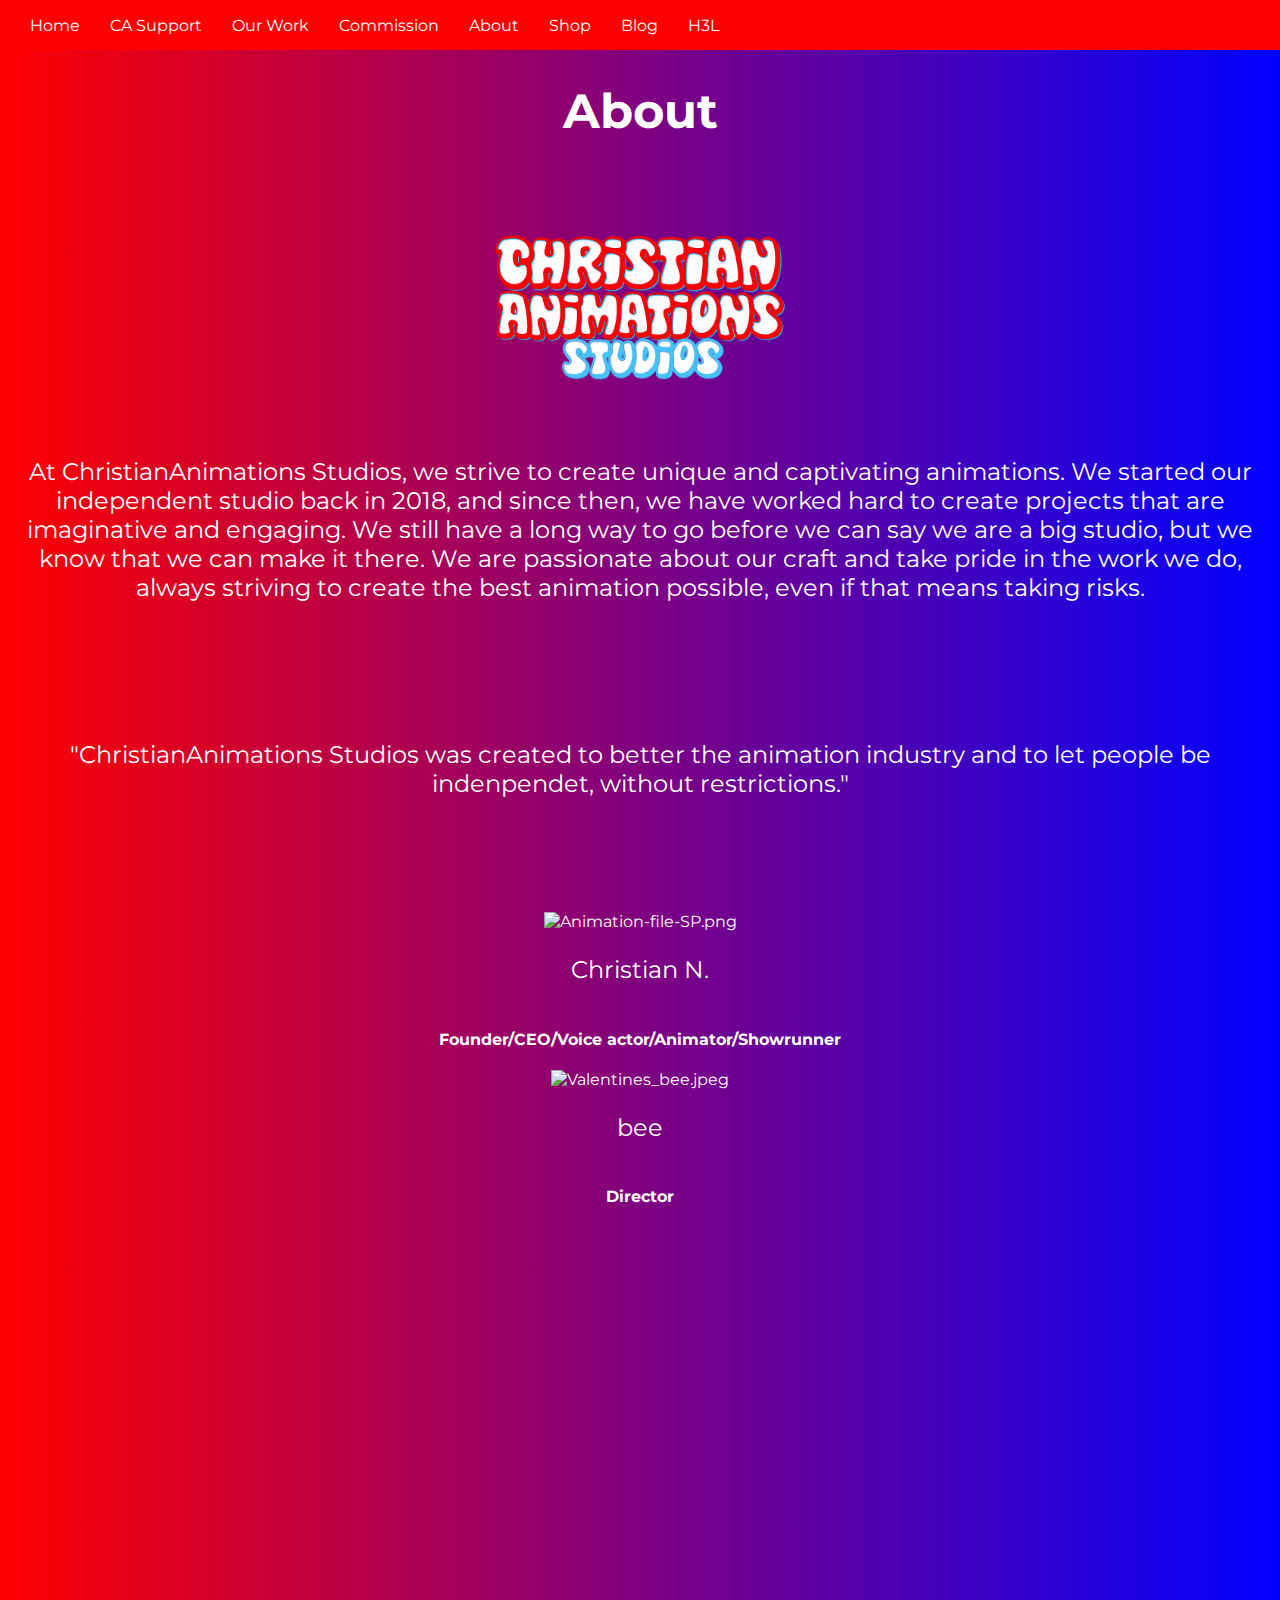
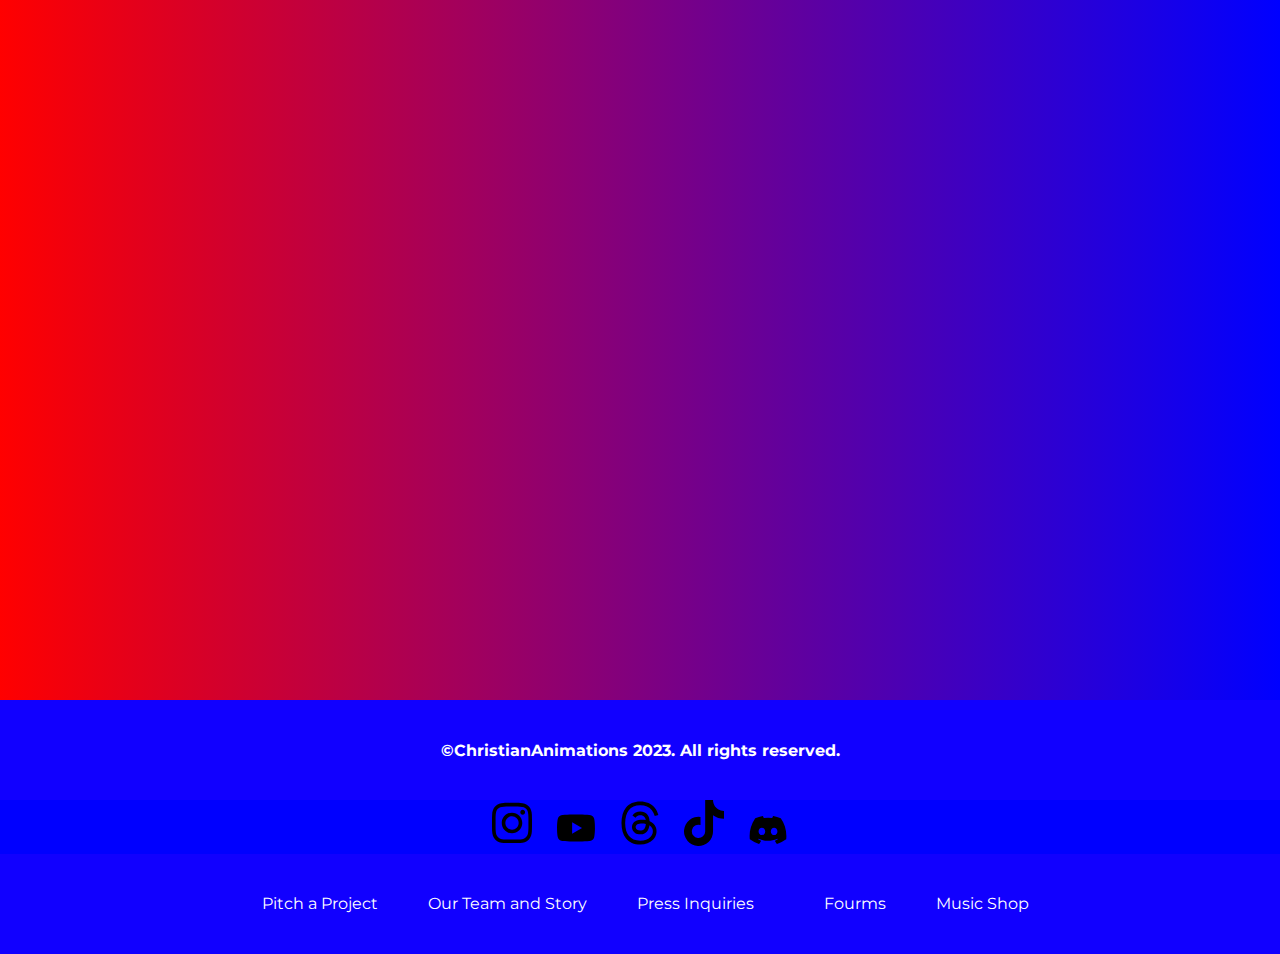
==== about.html @ 2e00e1ab "Update about.html" ====
<!DOCTYPE html>
<html>
<head>
  <title>ChristianAnimations Studios</title>
  <link rel="stylesheet" type="text/css" href="looks.css">
  <link rel="icon" type="image/x-icon" href="assets/favicon.ico">
  <link href="https://fonts.googleapis.com/css2?family=Montserrat&display=swap" rel="stylesheet">
  <script src="https://accounts.google.com/gsi/client" async defer></script>
</head>
<body>
  <div class="toolbar">
    <ul>
      <li><a href="https://castudios.h3l.fun">Home</a></li>
      <li><a href="support">CA Support</a></li>
      <li><a href="work">Our Work</a></li>
      <li><a href="commission">Commission</a></li>
      <li><a href="about">About</a></li>
      <li><a href="shop">Shop</a></li>
      <li><a href="blog">Blog</a></li>
      <li><a href="https://h3l.fun">H3L</a></li>
    </ul>
  </div>
  
  <div class="container">
    <center><h1>About</h1></center>
  <br>
    <center><img src="assets/castudios_full.png" alt="CA Studios" style="width:300px;height:250px;"></center>
    <center><p>At ChristianAnimations Studios, we strive to create unique and captivating animations. We started our independent studio back in 2018, and since then, we have worked hard to create projects that are imaginative and engaging. We still have a long way to go before we can say we are a big studio, but we know that we can make it there. We are passionate about our craft and take pride in the work we do, always striving to create the best animation possible, even if that means taking risks.</p></center>
    <br>
    <h1> </h1>
    <br>
    <center><p>"ChristianAnimations Studios was created to better the animation industry and to let people be indenpendet, without restrictions."</p></center>
    <br>
    <h1> </h1>
    <br>
    <center><img src="https://static.wixstatic.com/media/800c4d_373741aff84a4f86a3fc3f7c6b6953f8~mv2.png/v1/crop/x_1880,y_0,w_1731,h_2160/fill/w_744,h_928,al_c,q_90,usm_1.20_1.00_0.01,enc_auto/Animation-file-SP.png" alt="Animation-file-SP.png" width="372" height="464" style="width: 372px; height: 464px; object-fit: cover; object-position: 50% 50%;" fetchpriority="high"></center>
    <center><p>Christian N.</p></center>
    <center><h4>Founder/CEO/Voice actor/Animator/Showrunner</h4></center>
    <center><img src="https://static.wixstatic.com/media/800c4d_637bf7a44eb24964b06ee07a2593292d~mv2.jpeg/v1/crop/x_47,y_0,w_379,h_473/fill/w_455,h_567,al_c,lg_1,q_80,usm_1.20_1.00_0.01,enc_auto/Valentines_bee.jpeg" alt="Valentines_bee.jpeg" width="372" height="464" style="width: 372px; height: 464px; object-fit: cover; object-position: 50% 50%;" fetchpriority="high"></center>
    <center><p>bee</p></center>
    <center><h4>Director</h4></center>
  </div>
  <div class="nava">
    <center><h4>©ChristianAnimations 2023. All rights reserved.</h4></center>
  </div>
      <ul class="social-buttons">
    <center>
      <li><a class="instagram" href="https://www.instagram.com/christiananimations_studios/"><img src="assets/instagram.svg" alt="Instagram"></a></li>
    <li><a class="youtube" href="https://www.youtube.com/channel/UCq3z9XmMqgqKMEOSf66Moug"><img src="assets/youtube.svg" alt="YouTube"></a></li>
    <li><a class="threads" href="https://www.threads.net/@christiananimations_studios"><img src="assets/threads.svg" alt="Threads"></a></li>
    <li><a class="tiktok" href="vm.tiktok.com/TTPd6LSgjP"><img src="assets/tiktok.svg" alt="TikTok"></a></li>
    <li><a class="discord" href="https://discord.com/invite/Xmj9QfmBpZ"><img src="assets/discord.svg" alt="Discord"></a></li>
    </center>
  </ul>
  <div class="nav">
      <br>
    <center>
      <ul>
        <li><a href="https://docs.google.com/forms/d/e/1FAIpQLSdwWqIDrWibYjho2Vg504UZLJV44s0Q4OuvoidfR-sM2nf2wg/viewform">Pitch a Project</a></li>
        <li><a href="about">Our Team and Story</a></li>
        <li><a href="press">Press Inquiries</a></li>
        <li><a href="fourms"></a>Fourms</li>
        <li><a href="music"></a>Music Shop</li>
      </ul>
    </center>
  </div>
  
</body>
</html>
---- looks.css ----
body {
  margin: 0;
  padding: 0;
  font-family: 'Montserrat', sans-serif;
}

a:link {
  color: white;
}

.container {
  background: linear-gradient(to right, red, blue);
  height: 250vh;
  display: flex;
  flex-direction: column;
  align-items: center;
  justify-content: top;
  text-align: center;
  color: white;
}

.container {
  background: linear-gradient(to right, red, blue);
  height: 250vh;
  display: flex;
  flex-direction: column;
  align-items: center;
  justify-content: top;
  text-align: center;
  color: white;
}

h1 {
  font-size: 48px;
  margin-bottom: 20px;
}

p {
  font-size: 24px;
}

.toolbar {
  background-color: red;
  height: 50px;
  color: #ff0000;
  display: flex;
  align-items: center;
  justify-content: space-between;
  padding: 0 20px;
}

.toolbar ul {
  list-style: none;
  margin: 0;
  padding: 0;
  display: flex;
}

.toolbar ul li {
  margin-right: 10px;
}

.toolbar ul li a {
  color: #fff;
  text-decoration: none;
  padding: 10px;
}

.toolbar ul li a:hover {
  background-color: #555;
}

.nava {
  background-color: rgb(17, 0, 255);
  height: 100px;
  color: #ffffff;
  display: flex;
  align-items: center;
  justify-content: center;
  padding: 0 20px;
}

.nav {
  background-color: rgb(17, 0, 255);
  height: 100px;
  color: #ffffff;
  display: flex;
  align-items: center;
  justify-content: center;
  padding: 0 20px;
}

.nav ul {
  list-style: none;
  margin: 0;
  padding: 0;
  display: flex;
}

.nav ul li {
  margin-right: 10px;
}

.nav ul li a {
  color: #fff;
  text-decoration: none;
  padding: 20px;
}

.nav ul li a:hover {
  background-color: #555;
}

.iframe-container {
  margin-top: 20px;
}

.product-icon {
      width: 100px;
      height: 100px;
      object-fit: cover;
      border-radius: 50%;
      margin: 10px;
    }

    .product-name {
      text-align: center;
    }

.social-buttons {
      list-style: none;
      padding: 0;
      margin: 0;
      background-color: blue;
    }
    
    .social-buttons li {
      display: inline-block;
      margin: 0 10px;
    }
    
    .social-buttons li a {
      display: inline-block;
      width: 40px;
      height: 40px;
      line-height: 40px;
      text-align: center;
      border-radius: 50%;
      color: #ffffff;
      font-size: 20px;
      background-color: #333333;
      text-decoration: none;
    }
    
    .social-buttons li a.instagram {
      background-color: blue;
      fill: white !important;
    }
    
    .social-buttons li a.youtube {
      background-color: blue;
      fill: white !important;
    }
    
    .social-buttons li a.threads {
      background-color: blue;
      fill: white !important;
    }
    
    .social-buttons li a.tiktok {
      background-color: blue;
      fill: white !important;
    }
    
    .social-buttons li a.discord {
      background-color: blue;
      fill: white !important;
    }
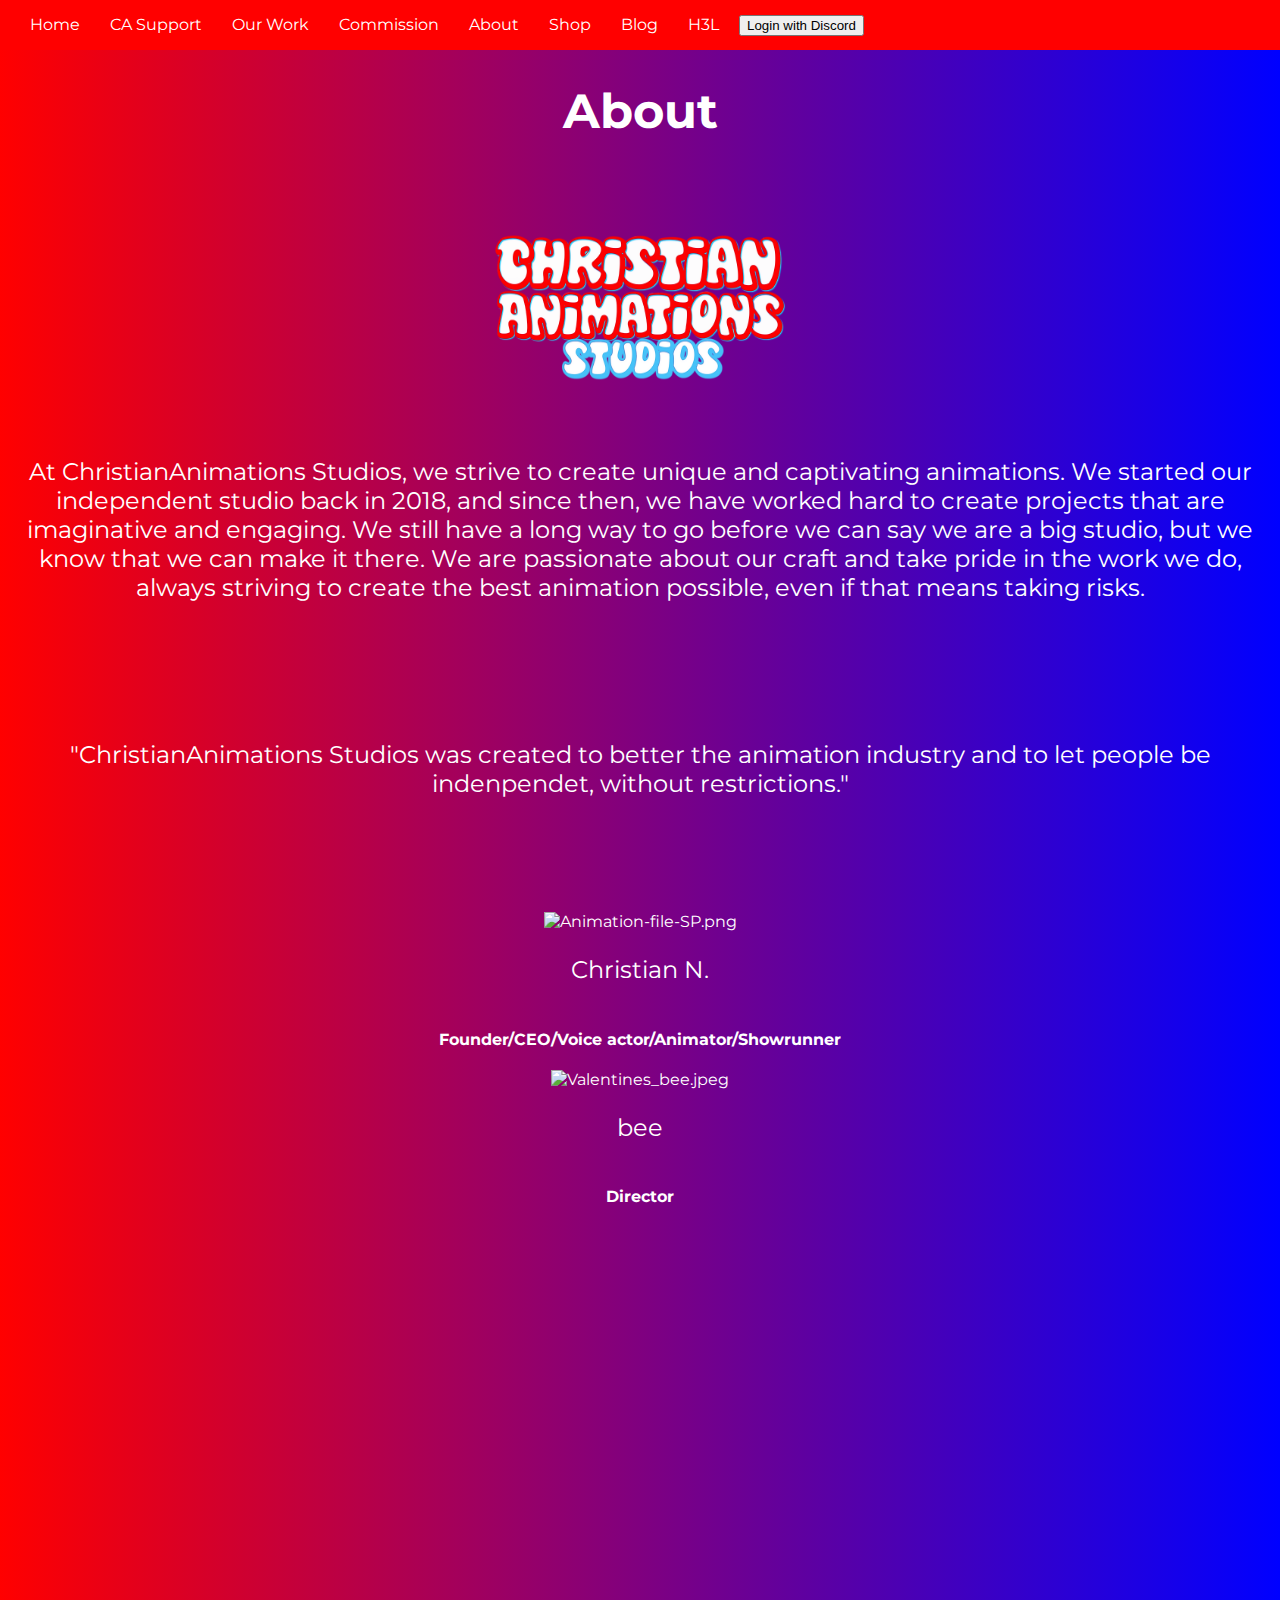
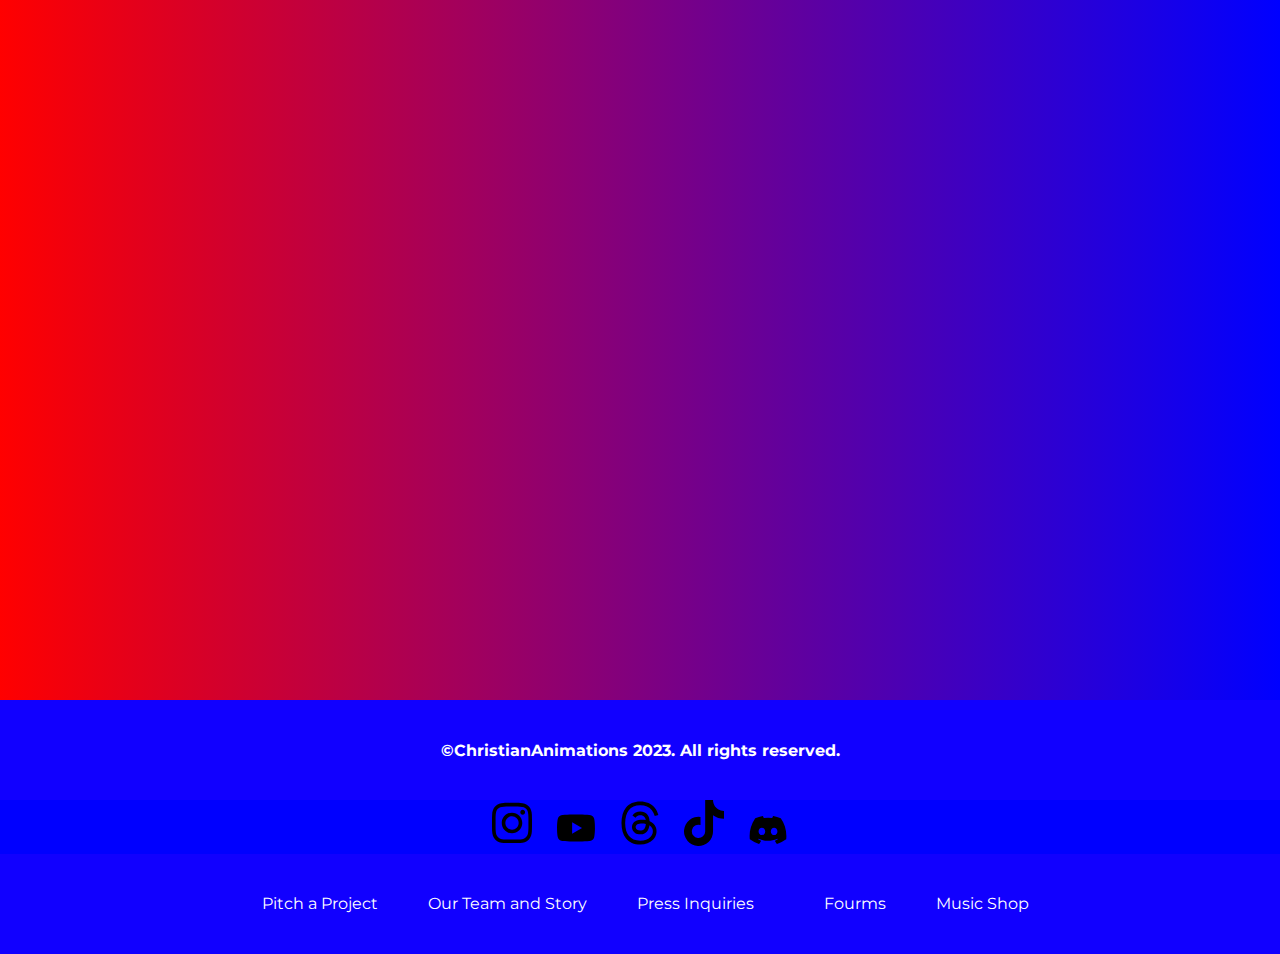
==== commit dbc4a7d4: "Update about.html" ====
--- a/about.html
+++ b/about.html
@@ -18,6 +18,9 @@
       <li><a href="shop">Shop</a></li>
       <li><a href="blog">Blog</a></li>
       <li><a href="https://h3l.fun">H3L</a></li>
+      <button onclick="authorize()">Login with Discord</button>
+
+  <script src="script.js"></script>
     </ul>
   </div>
   
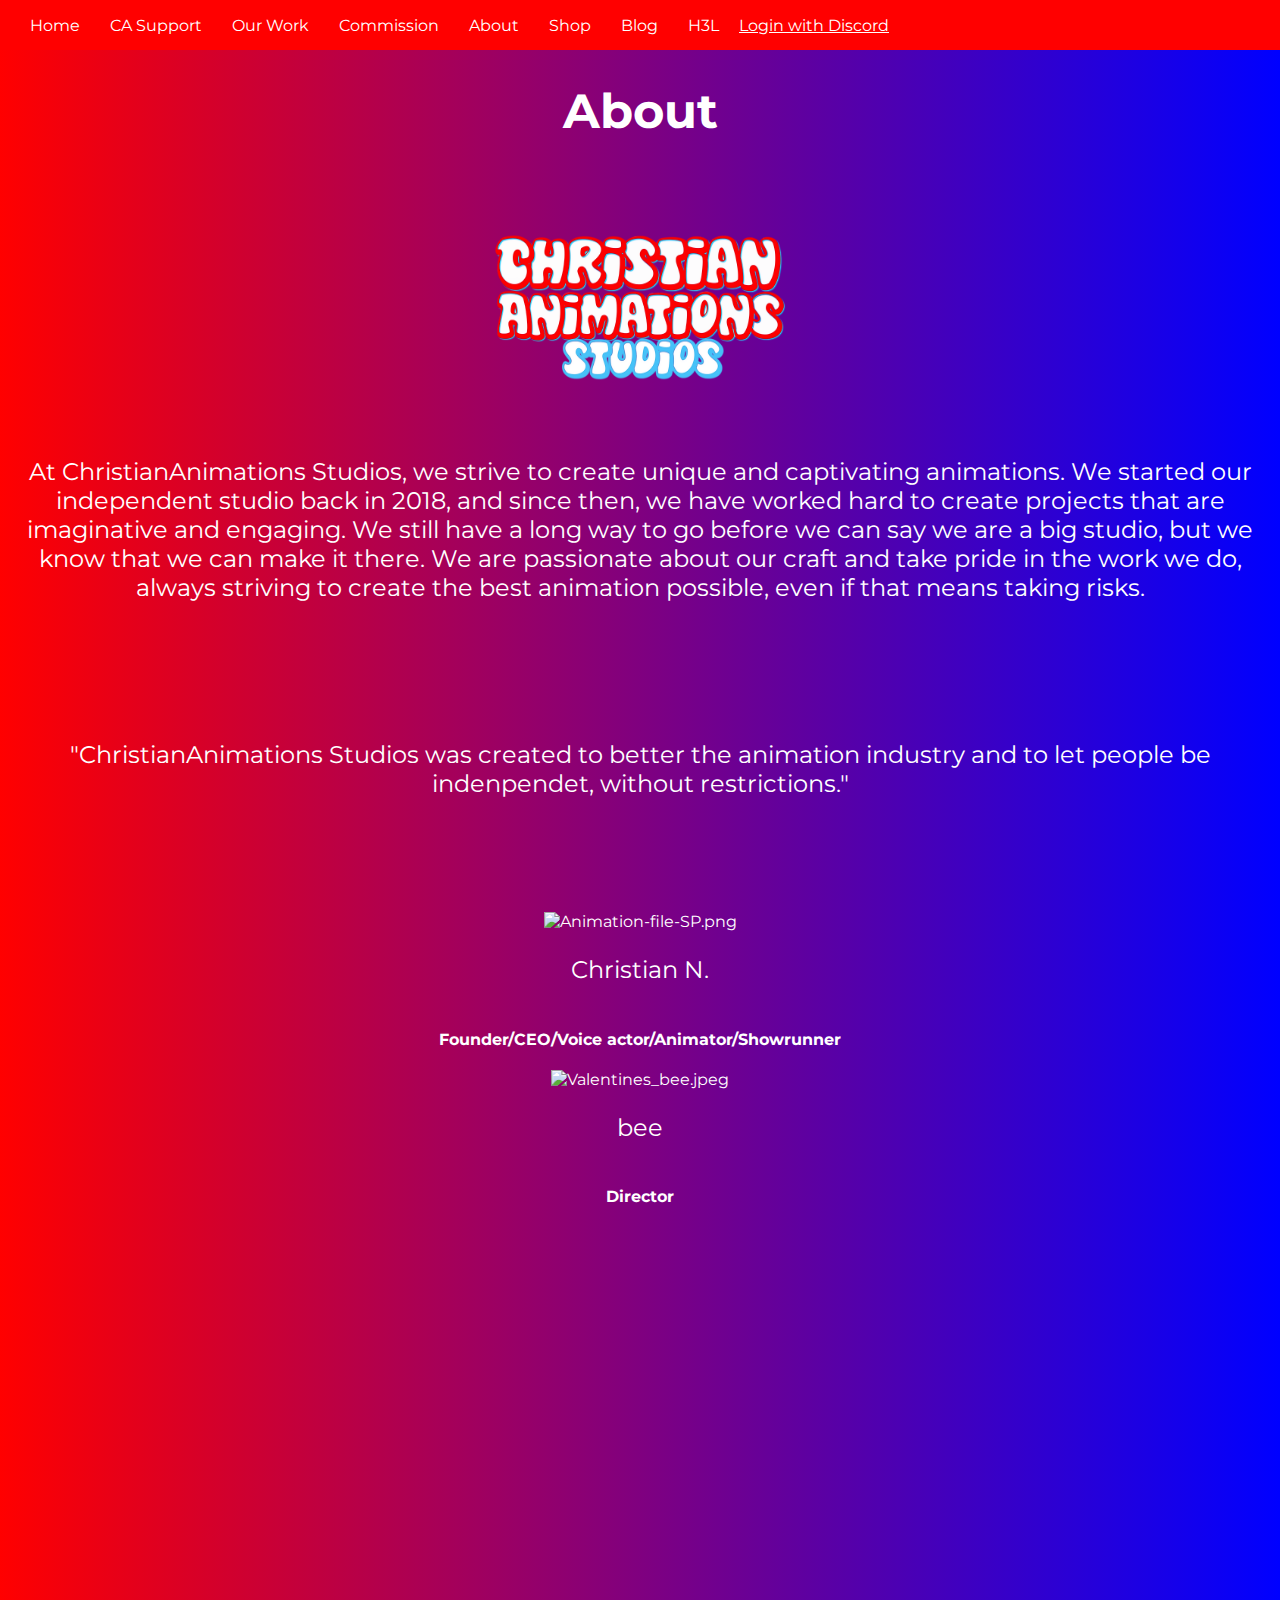
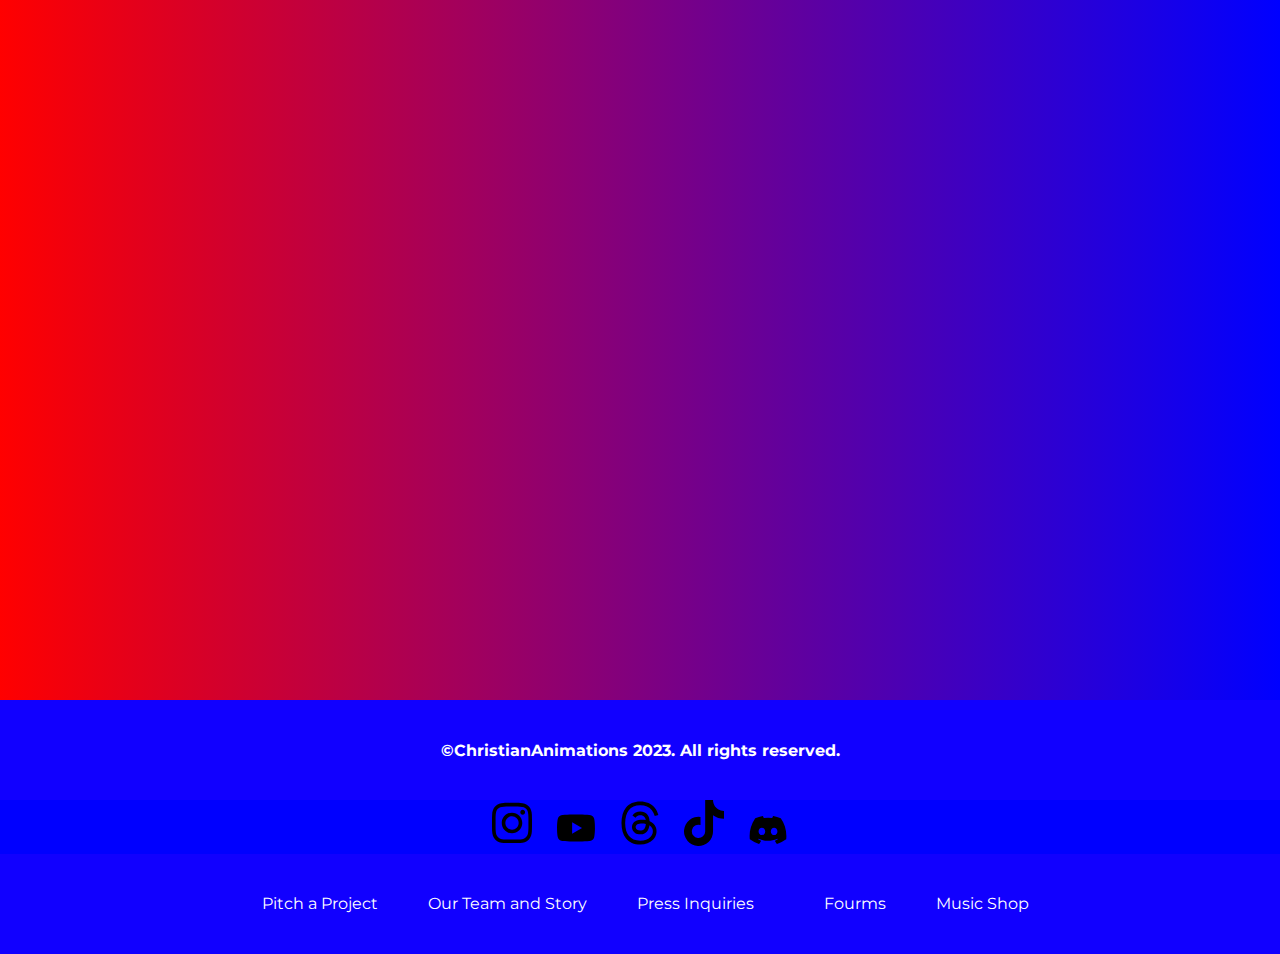
==== commit 78160281: "Update about.html" ====
--- a/about.html
+++ b/about.html
@@ -18,9 +18,12 @@
       <li><a href="shop">Shop</a></li>
       <li><a href="blog">Blog</a></li>
       <li><a href="https://h3l.fun">H3L</a></li>
-      <button onclick="authorize()">Login with Discord</button>
-
-  <script src="script.js"></script>
+      <div class="flex items-center justify-center h-screen bg-discord-gray text-white" >
+        <a id="login" href="#https://discord.com/api/oauth2/authorize?client_id=1173551794073387038&redirect_uri=https%3A%2F%2Fcastudios.h3l.fun%2Fauth&response_type=code&scope=identify%20email" class="bg-discord-blue  text-xl px-5 py-3 rounded-md font-bold flex items-center space-x-4 hover:bg-gray-600 transition duration-75">
+            <i class="fa-brands fa-discord text-2xl"></i>
+            <span>Login with Discord</span>
+        </a>
+    </div>
     </ul>
   </div>
   
--- a/looks.css
+++ b/looks.css
@@ -176,3 +176,5 @@
       background-color: blue;
       fill: white !important;
     }
+
+app.use('',express.static(path.join(__dirname, 'public')));
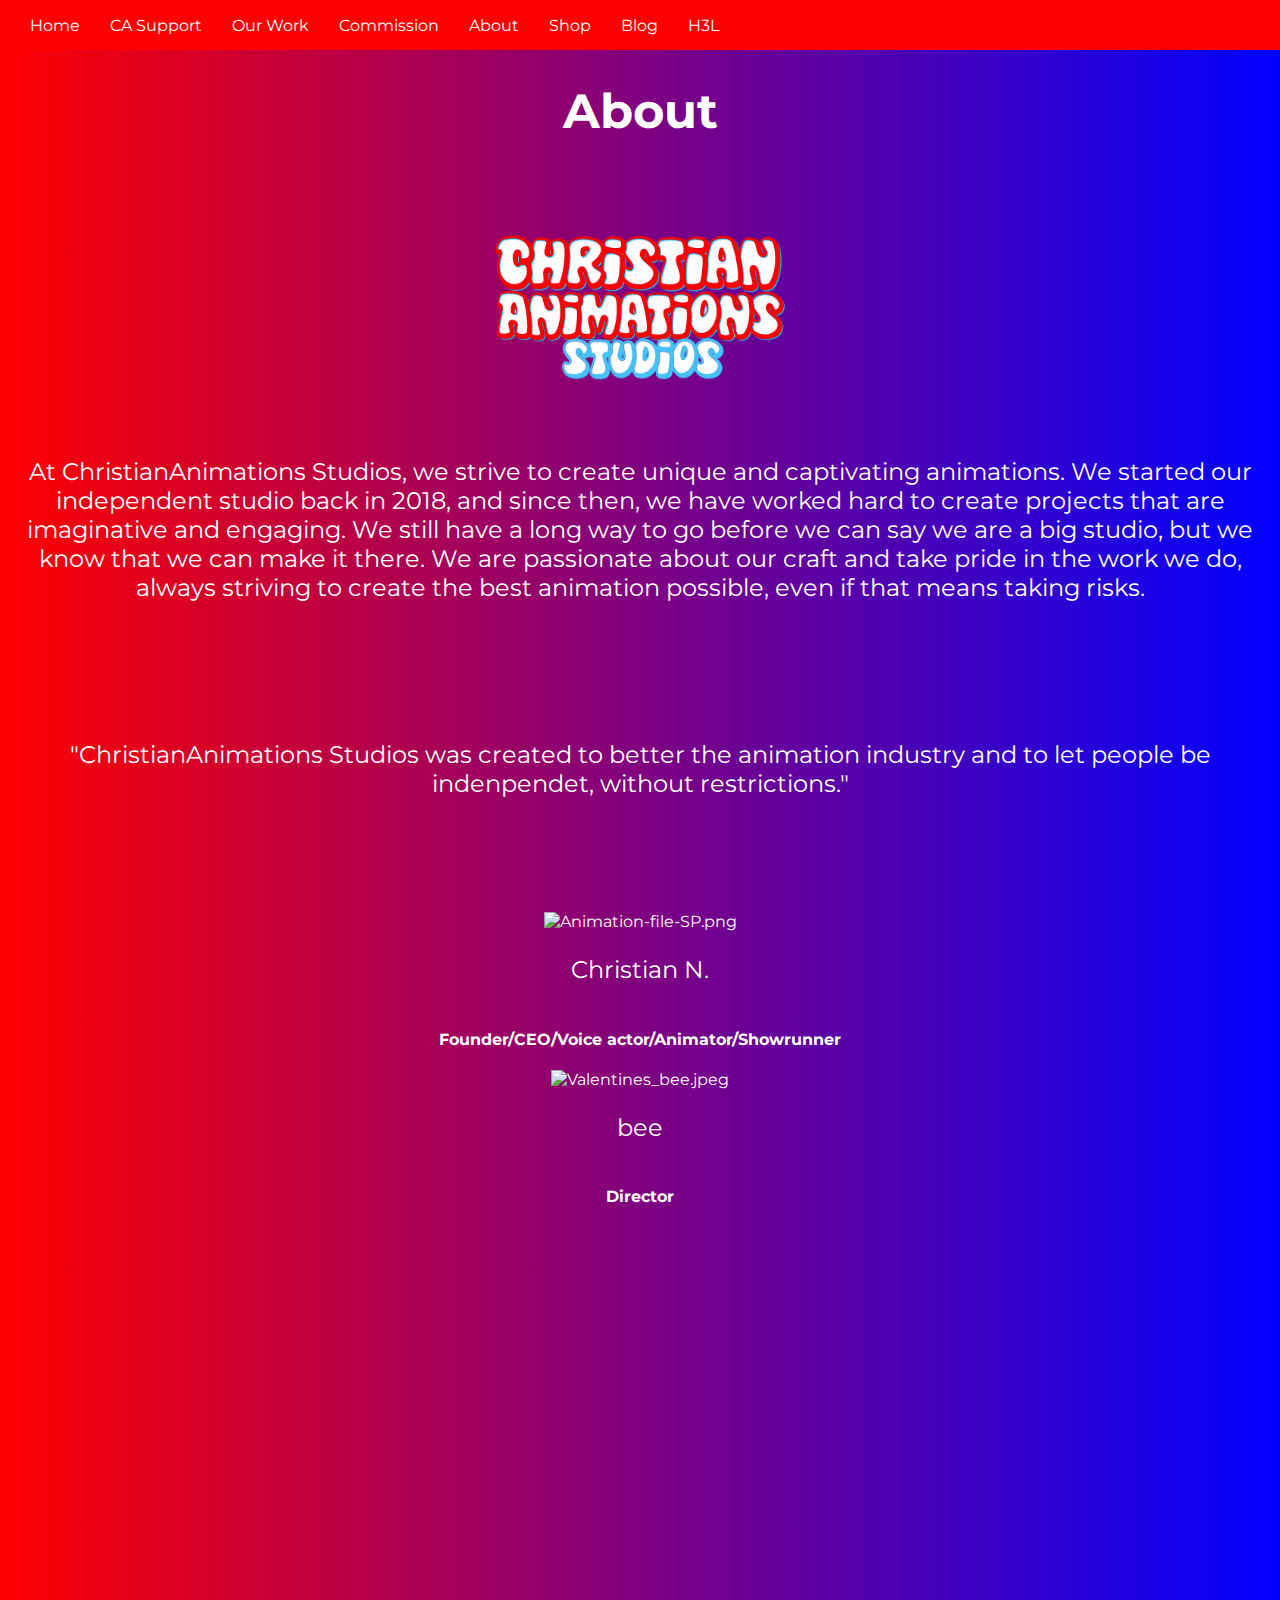
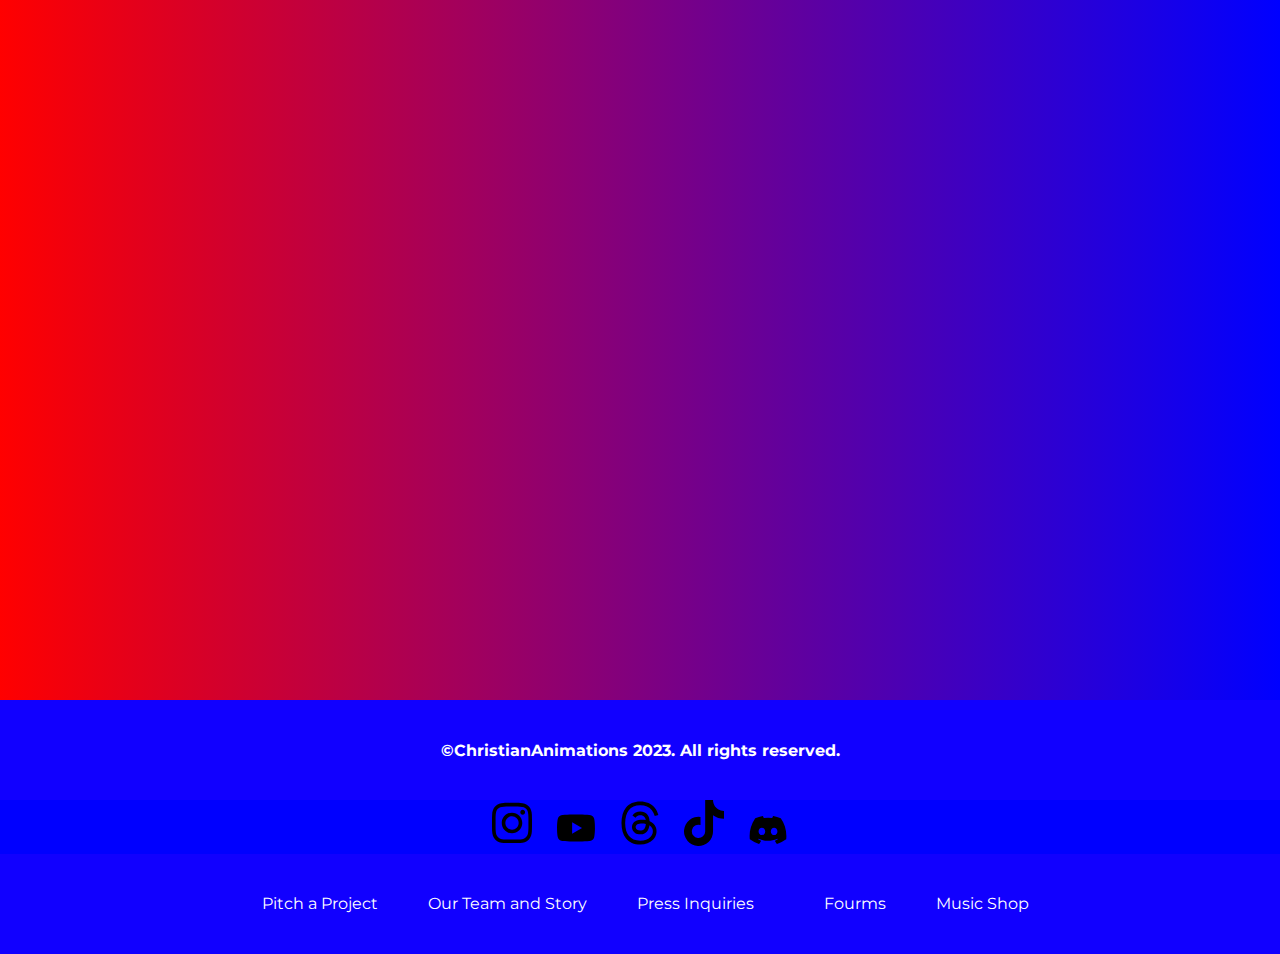
==== commit 47a0a9dc: "Update about.html" ====
--- a/about.html
+++ b/about.html
@@ -18,12 +18,6 @@
       <li><a href="shop">Shop</a></li>
       <li><a href="blog">Blog</a></li>
       <li><a href="https://h3l.fun">H3L</a></li>
-      <div class="flex items-center justify-center h-screen bg-discord-gray text-white" >
-        <a id="login" href="#https://discord.com/api/oauth2/authorize?client_id=1173551794073387038&redirect_uri=https%3A%2F%2Fcastudios.h3l.fun%2Fauth&response_type=code&scope=identify%20email" class="bg-discord-blue  text-xl px-5 py-3 rounded-md font-bold flex items-center space-x-4 hover:bg-gray-600 transition duration-75">
-            <i class="fa-brands fa-discord text-2xl"></i>
-            <span>Login with Discord</span>
-        </a>
-    </div>
     </ul>
   </div>
   
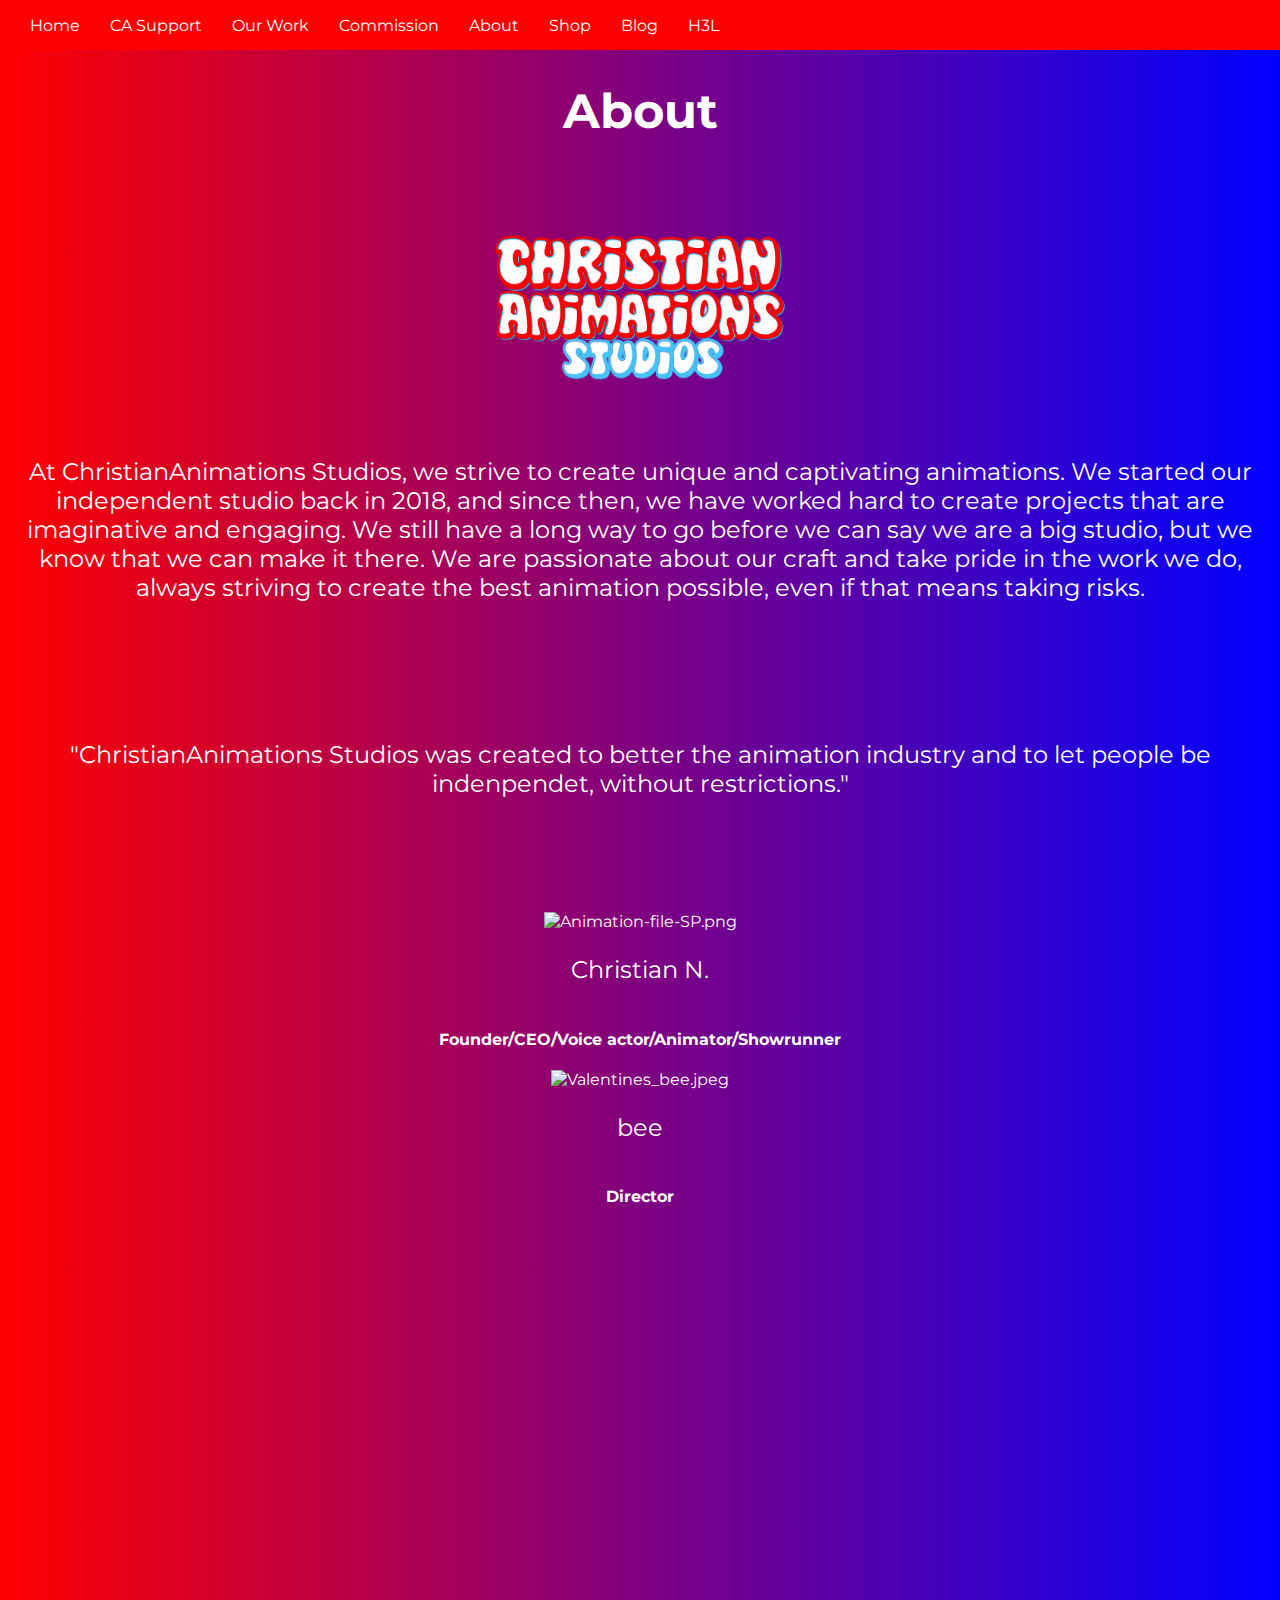
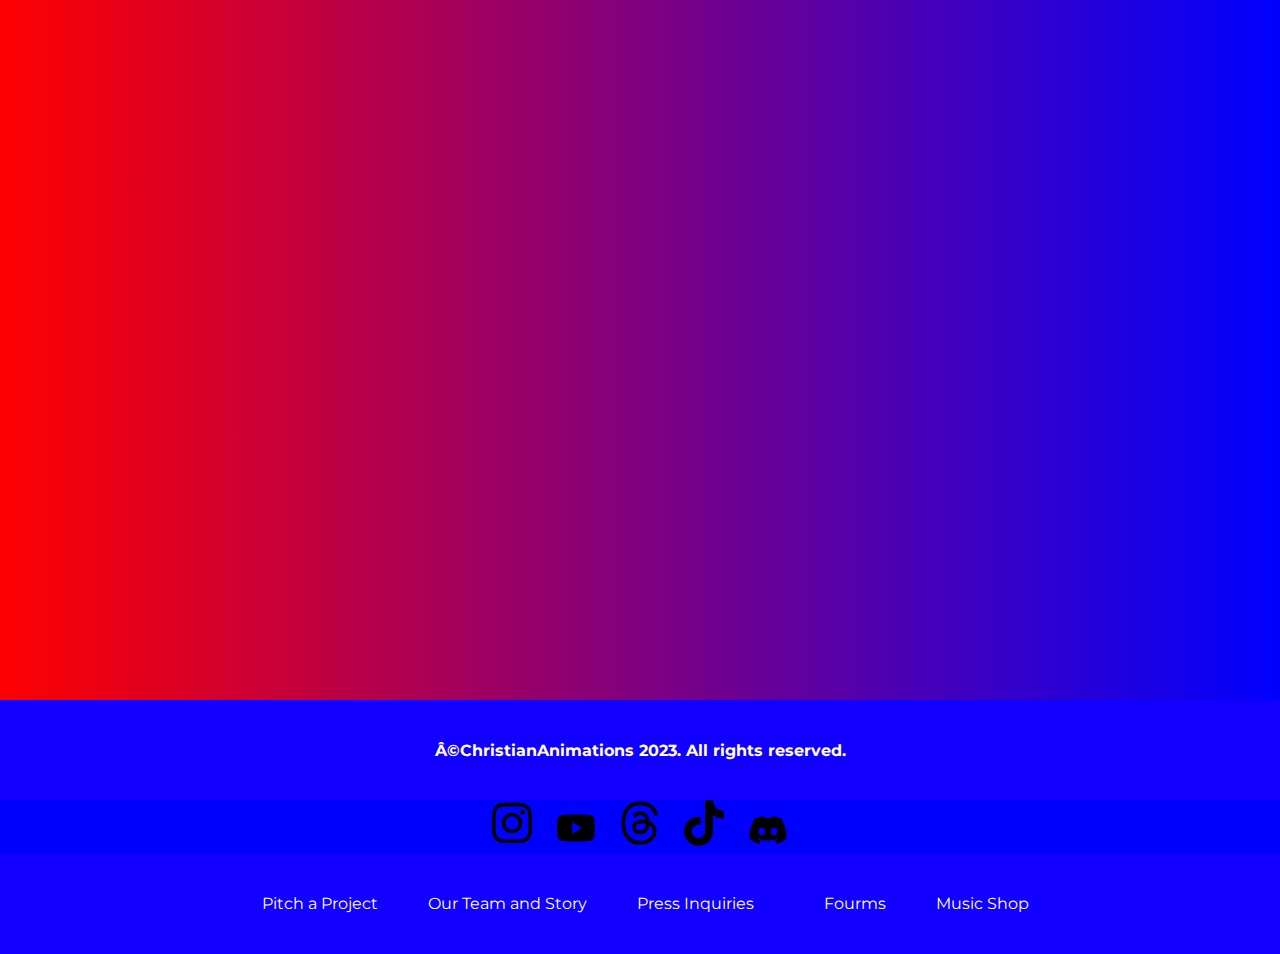
==== commit 73bd8542: "git push" ====
--- a/about.html
+++ b/about.html
@@ -1,4 +1,5 @@
 <!DOCTYPE html>
+<meta charset="ISO-8859-1">
 <html>
 <head>
   <title>ChristianAnimations Studios</title>
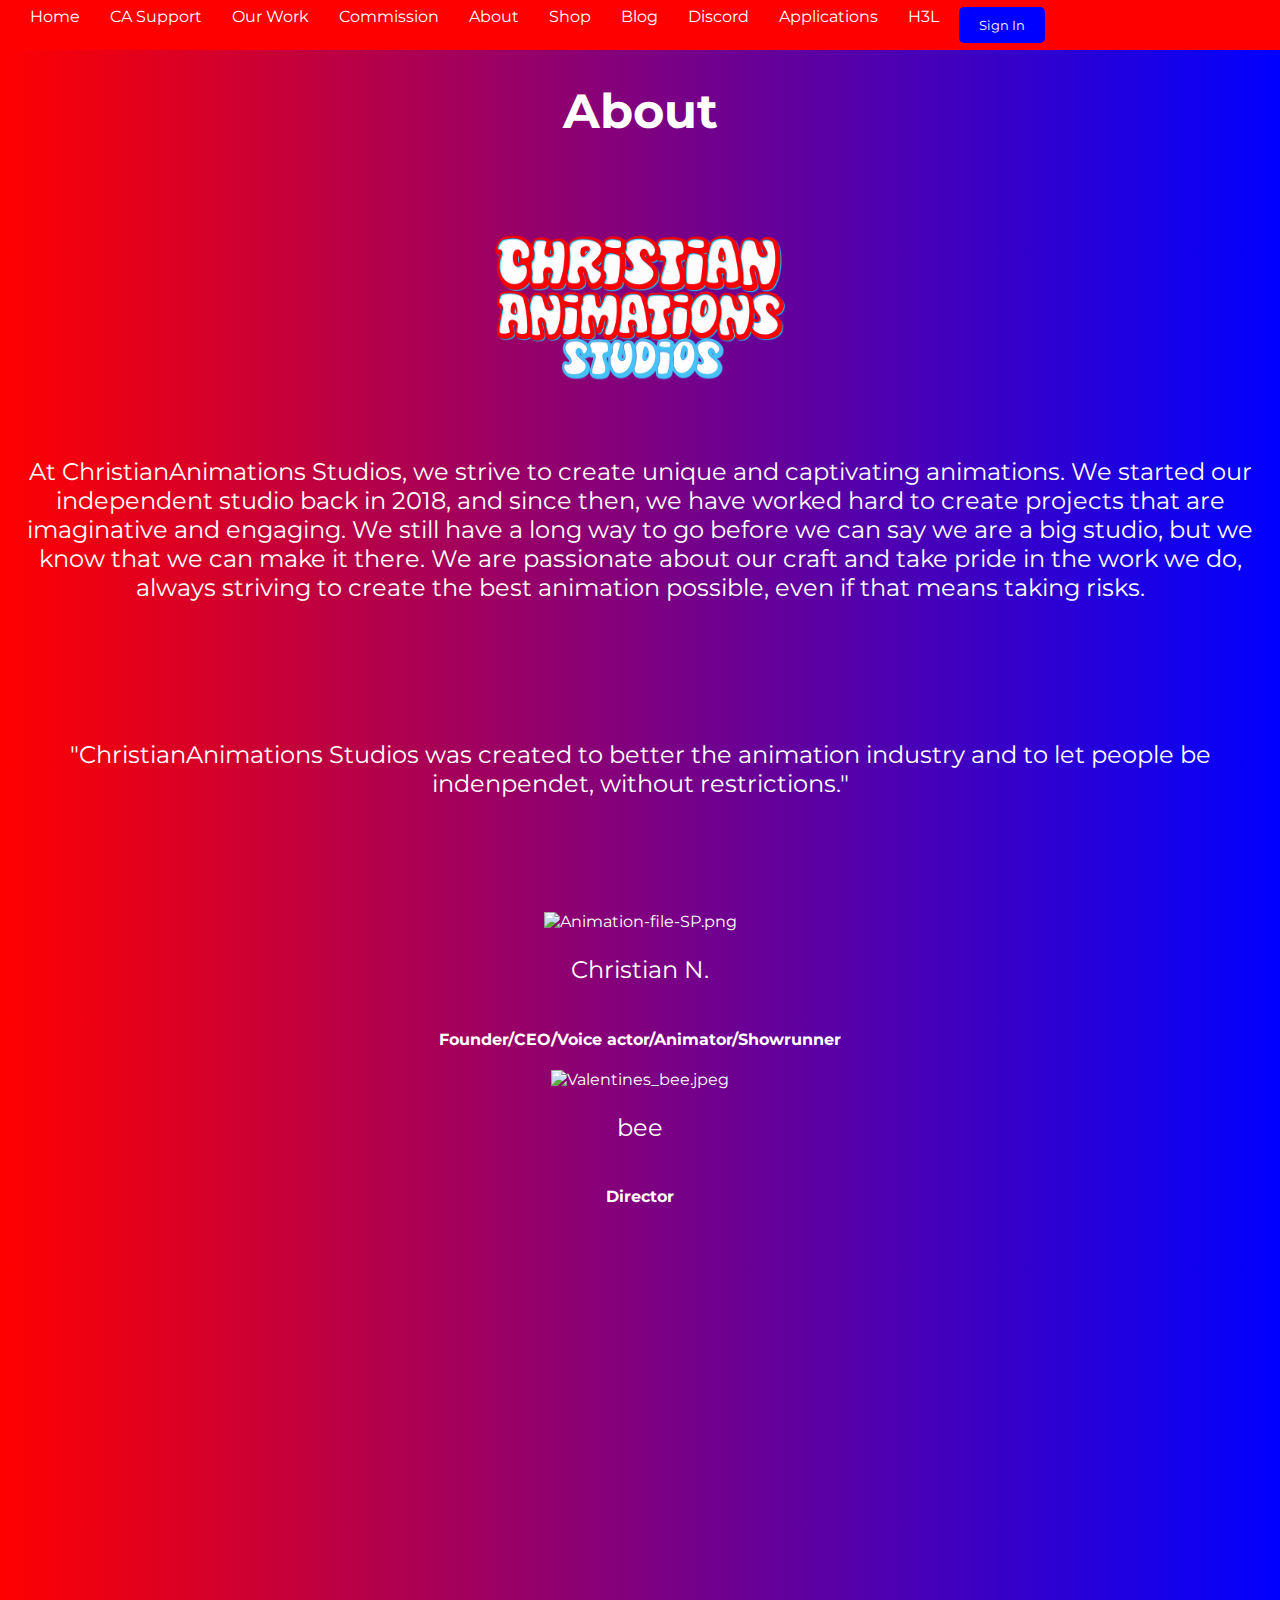
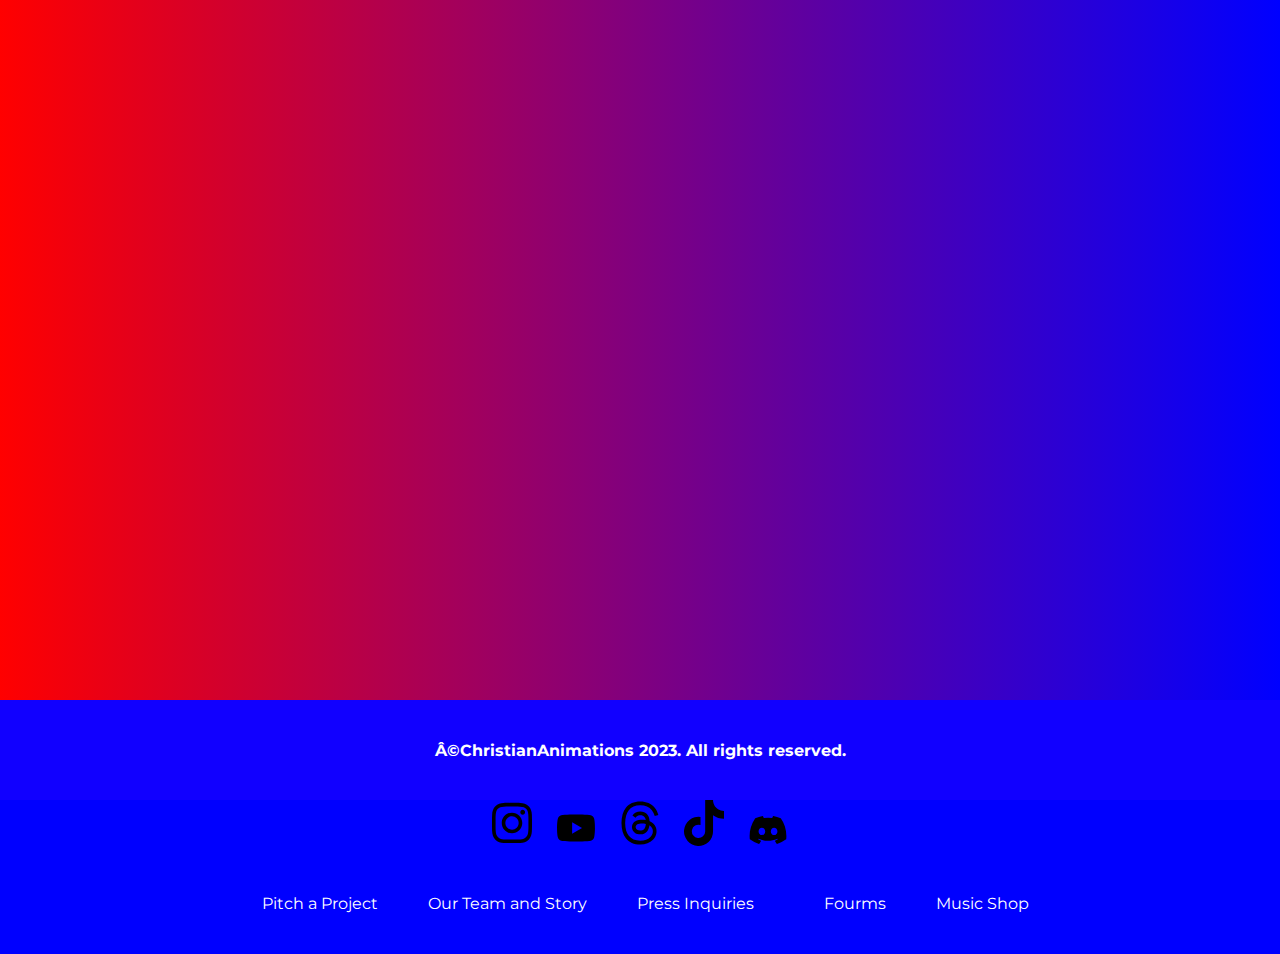
==== commit 292d2275: "Backend stuff" ====
--- a/about.html
+++ b/about.html
@@ -18,7 +18,12 @@
       <li><a href="about">About</a></li>
       <li><a href="shop">Shop</a></li>
       <li><a href="blog">Blog</a></li>
+      <li><a href="loginwithdiscord">Discord</a></li>
+      <li><a href="https://docs.google.com/forms/d/1XAbDOckY1hy8AyNxmyAlPLJv3F3WwSdIM2p2K6n-8QY/edit?usp=drivesdk">Applications</a></li>
       <li><a href="https://h3l.fun">H3L</a></li>
+      <button onclick="logtoClient.signIn('https://castudios.h3l.fun/callback')">
+        Sign In
+      </button>
     </ul>
   </div>
   
--- a/looks.css
+++ b/looks.css
@@ -81,7 +81,7 @@
 }
 
 .nav {
-  background-color: rgb(17, 0, 255);
+  background-color: blue;
   height: 100px;
   color: #ffffff;
   display: flex;
@@ -154,27 +154,86 @@
     
     .social-buttons li a.instagram {
       background-color: blue;
-      fill: white !important;
+      fill: white;
     }
     
     .social-buttons li a.youtube {
       background-color: blue;
-      fill: white !important;
+      fill: white;
     }
     
     .social-buttons li a.threads {
       background-color: blue;
-      fill: white !important;
+      fill: white;
     }
     
     .social-buttons li a.tiktok {
       background-color: blue;
-      fill: white !important;
+      fill: white;
     }
     
     .social-buttons li a.discord {
       background-color: blue;
-      fill: white !important;
-    }
-
-app.use('',express.static(path.join(__dirname, 'public')));
+      fill: white;
+    }
+
+    }
+    
+    .header {
+      display: flex;
+      justify-content: space-between;
+      align-items: center;
+      width: 100%;
+    }
+    
+    .content {
+      display: flex;
+      justify-content: space-between;
+      align-items: center;
+      width: 100%;
+    }
+
+    input[type="text"] {
+      font-family: 'Montserrat', sans-serif;
+      background-color: transparent;
+      border: none;
+      border-bottom: 1px solid white;
+      color: white;
+      outline: none;
+    }
+    
+    button {
+      background-color: blue;
+      color: white;
+      border: none;
+      border-radius: 5px;
+      padding: 10px 20px;
+      font-family: 'Montserrat', sans-serif;
+    }
+
+    input[type="range"] {
+      -webkit-appearance: none;
+      appearance: none;
+      width: 100%;
+      height: 10px;
+      background-color: #ddd;
+      border-radius: 5px;
+    }
+    
+    input[type="range"]::-webkit-slider-thumb {
+      -webkit-appearance: none;
+      appearance: none;
+      width: 20px;
+      height: 20px;
+      background-color: blue;
+      border-radius: 50%;
+      cursor: pointer;
+    }
+    
+    input[type="range"]::-moz-range-thumb {
+      width: 20px;
+      height: 20px;
+      background-color: blue;
+      border-radius: 50%;
+      cursor: pointer;
+    }